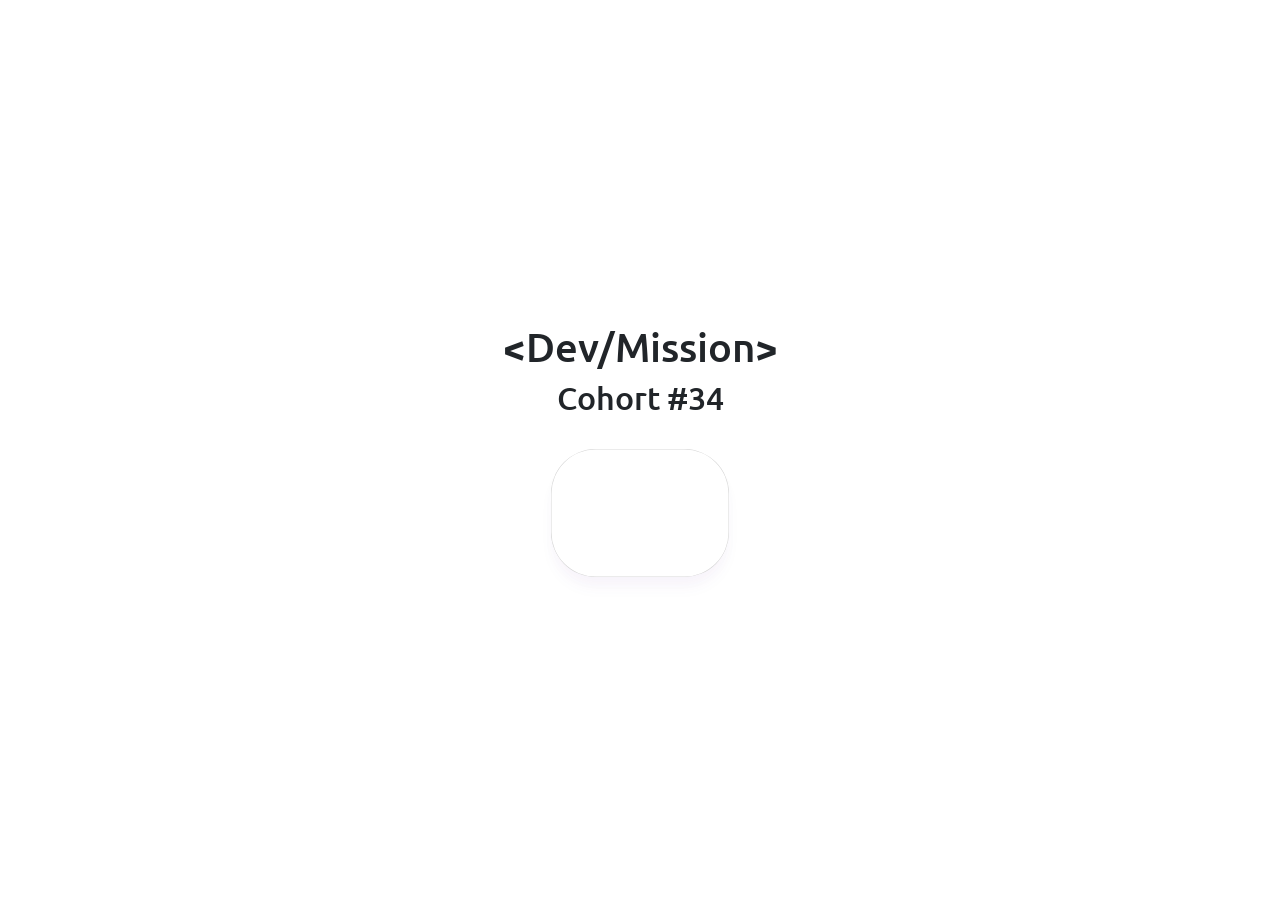
==== index.html @ d8a3e5ca "added two backgrounds" ====
<!DOCTYPE html>
<html lang="en">
<head>
    <meta charset="UTF-8">
    <meta name="viewport" content="width=device-width, initial-scale=1.0">
    <meta property="og:title" content="#">
    <meta property="og:description" content="#">
    <meta property="og:site-name" content="#">
    <meta property="og:type" content="website">
    <meta property="og:image" content="#">
    <meta property="og:url" content="#">

    <!--Google Fonts Links Embeded-->
    <link rel="preconnect" href="https://fonts.googleapis.com">
    <link rel="preconnect" href="https://fonts.gstatic.com" crossorigin>
    <link href="https://fonts.googleapis.com/css2?family=Open+Sans:ital,wght@0,300..800;1,300..800&family=Ubuntu:ital,wght@0,300;0,400;0,500;0,700;1,300;1,400;1,500;1,700&display=swap" rel="stylesheet">

    <!--Bootstrap Links Embeded-->
    <link
        href="https://fonts.googleapis.com/css2?family=Didact+Gothic&family=Funnel+Display:wght@300..800&family=Jost:ital,wght@0,100..900;1,100..900&family=Yuji+Syuku&display=swap"
        rel="stylesheet">
    <link href="https://cdn.jsdelivr.net/npm/bootstrap@5.3.8/dist/css/bootstrap.min.css" rel="stylesheet"
        integrity="sha384-sRIl4kxILFvY47J16cr9ZwB07vP4J8+LH7qKQnuqkuIAvNWLzeN8tE5YBujZqJLB" crossorigin="anonymous">
    <link rel="icon" href="DM-34.png">
    <link rel="stylesheet" href="styleAnimate.css">
    <link rel="stylesheet" href="style.css">
    <title>Cohort #34 | Class Directory</title>
</head>

<body class="text-center scrolling-background-index">
    <div class="finisher-header" style="position: absolute; width: 100%; height: 100%; top: 0; left: 0; z-index: -1;"></div>
    
    <div style="position: relative; z-index: 1; min-height: 100vh; display: flex; flex-direction: column; justify-content: center; align-items: center;">
        <h1>&lt;Dev/Mission&gt;</h1>
        <h2>Cohort #34</h2>
        <div class="mt-4">
            <a href="home.html" class="btn btn-primary">Enter</a>
        </div>
    </div>

<script src="finisher-header.es5.min.js" type="text/javascript"></script>
<script type="text/javascript">
new FinisherHeader({
  "count": 90,
  "size": {
    "min": 1,
    "max": 33,
    "pulse": 0
  },
  "speed": {
    "x": {
      "min": 0,
      "max": 0.4
    },
    "y": {
      "min": 0,
      "max": 0.1
    }
  },
  "colors": {
    "background": "#2558a2",
    "particles": [
      "#ffffff",
      "#87ddfe",
      "#acaaff",
      "#1bffc2",
      "#f88aff"
    ]
  },
  "blending": "screen",
  "opacity": {
    "center": 0.15,
    "edge": 0.4
  },
  "skew": -2,
  "shapes": [
    "c",
    "s",
    "t"
  ]
});
</script>
    <!--JavaScript Bootstrap-->
    <script src="https://cdn.jsdelivr.net/npm/@popperjs/core@2.11.8/dist/umd/popper.min.js"
        integrity="sha384-I7E8VVD/ismYTF4hNIPjVp/Zjvgyol6VFvRkX/vR+Vc4jQkC+hVqc2pM8ODewa9r"
        crossorigin="anonymous"></script>
    <script src="https://cdn.jsdelivr.net/npm/bootstrap@5.3.8/dist/js/bootstrap.min.js"
        integrity="sha384-G/EV+4j2dNv+tEPo3++6LCgdCROaejBqfUeNjuKAiuXbjrxilcCdDz6ZAVfHWe1Y"
        crossorigin="anonymous"></script>

    <script src="script.js" type="text/babel" defer></script>
    <script src="animateScript.js" type="text/babel" defer></script>
</body>

</html>
---- styleAnimate.css ----
/* -- Index Button -- */
.btn {
  font-family: "Ubuntu";
  text-transform: none;
  font-size: clamp(20px, 4vw, 7vh);
  display: inline-flex;
  width: auto;
  padding: 0.5em;
  border-radius: 0.875em;
  box-shadow: 
    inset 0 0px 0px 0.5px rgba(0, 0, 0, 0.2),
    rgba(100, 0, 166, 0.03) 0px 0.25em 0.3em -1px,
    rgba(100, 0, 166, 0.02) 0px 0.15em 0.25em -1px;
  position: relative;
  background: transparent;
  outline: 2px solid transparent;
  border: none;
  transform: scale(1);
  z-index: 1;
}
.btn span {
  text-wrap: nowrap;
  background: #3a3a3a;
  background-image: linear-gradient(#434343, #2a2a2a);
  padding: 1em 1.5em;
  border-radius: 0.5em;
  position: relative;
  isolation: isolate;
  box-shadow: 
    rgba(0, 0, 0, 0.2) 0px 0.25em 0.3em -1px,
    rgba(0, 0, 0, 0.12) 0px 0.15em 0.25em -1px;
  z-index: 1;
}
.btn span::before {
  content: "";
  position: absolute;
  inset: 0.5em 0.75em;
  background-image: linear-gradient(#2e2e2e, #474747);
  border-radius: 4em;
  z-index: -1;
}
.btn:focus {
  outline: 2px solid transparent;
}
.btn:focus-visible {
  outline: 2px solid oklch(28.576% 0.13004 313.438);
}
.btn:hover {
  opacity: 1;
}
.btn:active,
.btn.active {
  transform: scale(0.975);
  box-shadow: 
    inset 0 0px 0px 0.5px rgba(0, 0, 0, 0.2),
    rgba(43, 106, 148, 0.015) 0px 0.125em 0.15em 0px,
    rgba(43, 106, 148, 0.0151) 0px 0.075em 0.125em 0px;
  & span {
    transform: scale(0.975);
    box-shadow: 
      rgba(0, 0, 0, 0.2) 0px 0.1em 0.15em -1px,
      rgba(0, 0, 0, 0.12) 0px 0.075em 0.1em -1px;
  }
}
.btn,
.btn:focus:not(:active) {
  transition: transform var(--spring-duration) var(--spring-easing),
    border 0.6s ease-out, box-shadow 0.3s ease-out, ;
}
.btn:active,
.btn.active {
  transition: transform 0.033s ease-out, border 0.3s ease-out,
    box-shadow 0.3s ease-out;
}

.btn::before {
  content: "";
  position: absolute;
  inset: 0em;
  
  z-index: -2;
  opacity: 0.4;
  scale: 0.96 0.9;
  border-radius: 0.75em;
  transition: all 0.25s ease;
}
.btn:after {
  z-index: -1;
  content: "";
  position: absolute;
  inset: 0;
  background: rgba(255, 255, 255, 0.2);
  border-radius: 0.875em;
  transition: all 0.25s ease;
}

.btn:hover::before,
.btn:focus::before {
  opacity: 0.6;
  scale: 1;
  filter: blur(1em);
}

.btn:focus::before,
.btn.active::before {
  animation: pulse 2s ease-in-out infinite both;
}

.btn:hover::after,
.btn:focus::after,
.btn.active::after {
  background: rgba(255, 255, 255, 0.5);
  backdrop-filter: blur(30px);
  box-shadow: 
    inset 1px 0px 0px 0px rgba(0,0,0,0.1),
    inset -1px 0px 0px 0px rgba(0,0,0,0.1),
    inset 0 1px 0px 0px rgba(255, 255, 255, 0.75),
    inset 0 -1px 0px 0px rgba(255, 255, 255, 0.755);
}



/* -- Glass Files Section -- */
.icon-btns {
  display: flex;
  flex-direction: row;
  justify-content: space-evenly;
  align-items: center;
  gap: 80px; 
  overflow: visible;
}
.icon-btn {
  background-color: transparent;
  outline: none;
  position: relative;
  width: 15em;
  height: 15em;
  perspective: 24em;
  transform-style: preserve-3d;
  -webkit-tap-highlight-color: transparent;
  border: none;
  cursor: pointer;
}

.icon-btn__back,
.icon-btn__front,
.icon-btn__label {
  transition:
    opacity 0.3s cubic-bezier(0.83, 0, 0.17, 1),
    transform 0.3s cubic-bezier(0.83, 0, 0.17, 1);
}

.icon-btn__back,
.icon-btn__front {
  border-radius: 1.25em;
  position: absolute;
  top: 0;
  left: 0;
  width: 100%;
  height: 100%;
}

.icon-btn__back {
  box-shadow: 0.5em -0.5em 0.75em hsla(223, 10%, 10%, 0.15);
  display: block;
  transform: rotate(15deg);
  transform-origin: 100% 100%;
  will-change: transform;
}

.icon-btn__front {
  background-color: hsla(0, 0%, 100%, 0.15);
  box-shadow: 0 0 0 0.1em hsla(0, 0%, 100%, 0.3) inset;
  backdrop-filter: blur(0.75em);
  -webkit-backdrop-filter: blur(0.75em);
  -moz-backdrop-filter: blur(0.75em);
  display: flex;
  transform-origin: 80% 50%;
  will-change: transform;
}

.icon-btn__icon {
  font-size: 100px;
  opacity: 0.75;
  margin: auto;
  display: flex;
  align-items: center;
  justify-content: center;
}

.icon-btn__label {
  font-size: 1.25em;
  white-space: nowrap;
  text-align: center;
  line-height: 2;
  opacity: 0;
  position: absolute;
  top: 100%;
  right: 0;
  left: 0;
  transform: translateY(0);
}

.icon-btn:focus-visible .icon-btn__back,
.icon-btn:hover .icon-btn__back {
  transform: rotate(25deg) translate3d(-0.5em, -0.5em, 0.5em);
}

.icon-btn:focus-visible .icon-btn__front,
.icon-btn:hover .icon-btn__front {
  transform: translate3d(0, 0, 2em);
}

.icon-btn:focus-visible .icon-btn__label,
.icon-btn:hover .icon-btn__label {
  opacity: 1;
  transform: translateY(20%);
}

@media (min-width: 768px) {
  .icon-btns {
    grid-template-columns: repeat(3, 1fr);
  }
}

/* -- Card Section -- */
:root {
  --color1: rgba(0, 231, 255, 0.5);
  --color2: rgba(255, 0, 231, 0.5);
  --holo-sparkles: url("https://assets.codepen.io/13471/sparkles.gif");
  --holo-gradient: url(https://assets.codepen.io/13471/holo.png);
}

/* --- Card Base --- */
.traineeCard.card {
  position: relative;
    width: 340px;
    height: 500px;
    border-radius: 30px;
    overflow: hidden;
    cursor: pointer;
    background-image: var(--bg-front); /* Image default */
    background-size: cover;
    background-position: center;
    transition: opacity 0.5s ease-in-out;
    transform: rotateX(var(--ty)) rotateY(var(--tx));
}

/* Image Swap on Hover */
.traineeCard.card:hover {
  background-image: var(--bg-back);
  box-shadow: 0 0 20px rgba(255,255,255,0.2);
}

.pc-back-image {
    position: absolute;
    inset: 0;
    z-index: 0; /* Behind the holo effects and text */
    background-image: var(--bg-back);
    background-size: cover;
    background-position: center;
    opacity: 0; /* Hidden by default */
    transition: opacity 0.6s ease-in-out; /* The fade duration */
    pointer-events: none;
}

/* --- Holo Overlays (Must be between image and text) --- */
.traineeCard.card::before,
.traineeCard.card::after {
  content: "";
  position: absolute;
  inset: 0;
  pointer-events: none;
  background-repeat: no-repeat;
  opacity: 0.5;
  mix-blend-mode: color-dodge;
  z-index: 1; /* Sits above image, below text */
  transition: all 0.33s ease;
}

.traineeCard.card::before {
  content: "";
  position: absolute;
  inset: 0;
  background-image: linear-gradient(115deg, transparent 0%, var(--color1) 30%, transparent 50%, var(--color2) 70%, transparent 100%);
  background-size: 300% 300%;
  background-position: var(--lp) var(--tp);
  mix-blend-mode: color-dodge;
  opacity: var(--opc);
  z-index: 1;
}

.traineeCard.card::after {
  content: "";
  position: absolute;
  inset: 0;
  background-image: var(--sparkles);
  background-size: 150%;
  background-position: var(--lp) var(--tp);
  mix-blend-mode: color-dodge;
  opacity: var(--opc);
  z-index: 2;
}

/* --- Text Layers (Must be top-most) --- */
.pc-header, .pc-glass-footer {
  position: relative;
  z-index: 5; /* Above Holo layers */
  pointer-events: none;
}

.pc-header {
  position: absolute;
  padding-bottom: 100px;
  top: 20px;
  left: 20px;
  text-align: left;
}

.pc-glass-footer {
  position: absolute;
  bottom: 20px;
  left: 20px;
  right: 20px;
  background: rgba(255, 255, 255, 0.15);
  backdrop-filter: blur(15px);
  border: 1px solid rgba(255, 255, 255, 0.2);
  border-radius: 20px;
  padding: 15px;
  pointer-events: auto; /* Allows clicking buttons */
}

.pc-name { 
  font-family: "Ubuntu";
  font-size: 1.8rem; 
  margin: 0; 
  color: #1377FF; 
  text-shadow: 1px 1px .5px black;
}
.pc-title { 
  font-family: "Open Sans";
  font-size: 1.1rem; 
  opacity: 0.9; 
  font-weight: bold; 
  color: #2F1078; 
  margin: 5px 0 0 0; 
}
.pc-handle { font-weight: bold; margin: 0; }
.pc-status { font-size: 0.85rem; opacity: 0.8; margin: 0; }

.pc-contact-btn {
  background: rgba(255, 255, 255, 0.2);
  border: 1px solid rgba(255, 255, 255, 0.3);
  color: white;
  padding: 8px 16px;
  border-radius: 12px;
  cursor: pointer;
  float: right;
}

.traineeCard.card:hover .pc-back-image {
    opacity: 1;
}

.traineeCard.card::before, 
.traineeCard.card::after {
    z-index: 2; /* Forces sparkles on top of images */
}
.pc-header, .pc-glass-footer {
    z-index: 5;
}
/* Animations */
.traineeCard.card.animated { animation: holoCard 12s ease 0s 1; }
.traineeCard.card.animated::before { animation: holoGradient 12s ease 0s 1; }
.traineeCard.card.animated::after { animation: holoSparkle 12s ease 0s 1; }

@keyframes holoSparkle {
  0%, 100% { opacity: .75; background-position: 50% 50%; filter: brightness(1.2) contrast(1.25); }
  50% { opacity: 1; background-position: 60% 60%; filter: brightness(1) contrast(1); }
}

@keyframes holoGradient {
  0%, 100% { opacity: 0.5; background-position: 50% 50%; }
  50% { background-position: 100% 100%; opacity: 1; }
}

@keyframes holoCard {
  0%, 100% { transform: rotateY(0deg); }
  50% { transform: rotateY(15deg); }
}
---- style.css ----
body {
    font-family: "Ubuntu";
    margin: 0;
    padding: 0;
    width: 100%;
    height: 100%;
}

p {
    font-family: "Open Sans";
}

nav {
    background-color: #300F77;
}

.nav-link {
    color: #85B8FF;
}

/* --- NEW CARD STYLES (REQUIRED FOR THE API DATA DONT DELETE) --- */

/* Ensures the cards sit side-by-side in a grid */
#student-directory, #instructor-directory {
    display: flex;
    flex-wrap: wrap;
    gap: 20px;
    justify-content: center;
}

/*  Card Container */
.pc-card-wrapper {
    width: 100%;
    max-width: 350px;
    perspective: 1000px;
    margin-bottom: 20px;
}

/* The "Glass" look for the Airtable data */
.pc-inside {
    position: relative;
    padding: 25px;
    border-radius: 20px;
    color: white;
    overflow: hidden;
    transition: transform 0.1s ease-out;
    box-shadow: 0 10px 30px rgba(0, 0, 0, 0.1);
    border: 1px solid rgba(255, 255, 255, 0.2);
}

/* Styling for the "Serious Photo */

/* Text inside the cards */
.pc-details h3 {
    font-size: 1.4rem;
    margin: 0;
    font-weight: 700;
}

.pc-details p {
    font-size: 0.9rem;
    opacity: 0.9;
}

.pc-handle {
    font-family: monospace;
    font-size: 0.85rem;
    color: #71C4FF;
}

/* The Button */
.pc-contact-btn {
    background: rgba(255, 255, 255, 0.2);
    border: none;
    padding: 8px 15px;
    border-radius: 10px;
    color: white;
    font-size: 0.8rem;
    cursor: pointer;
    transition: 0.3s;
}

.pc-contact-btn:hover {
    background: rgba(255, 255, 255, 0.4);
}

/* Styling for the Serious & Funny Photos */
.avatar {
    width: 70px !important;
    height: 70px !important;
    min-width: 70px; 
    min-height: 70px; 
    border-radius: 50% !important;
    object-fit: cover !important; 
    object-position: center;
    flex-shrink: 0; 
    border: 3px solid rgba(255, 255, 255, 0.3);
    display: block;
    margin-bottom: 15px;
}

/* Container to hold the background image */
.pc-bg-image-container {
    position: absolute;
    top: 0;
    left: 0;
    width: 100%;
    height: 100%;
    z-index: 0; /* Keeps it behind text */
    overflow: hidden;
    border-radius: 20px;
}

/* The image style */
.pc-card-bg {
    width: 100%;
    height: 100%;
    object-fit: cover; 
    object-position: center;
    opacity: 0.6; 
}


.pc-content {
    position: relative;
    z-index: 2;
}

/* --- CHANGES MADE BY ---->  !!!DANIEL!!! <--- IF ANY QUESTIONS ASK ME --- */


/* charlotte addition */

/* for index - landing page */
.scrolling-background-home { 
    height: 100vh;
    background-image: url('backgrounds/home-background.png');
    background-size: cover;
    background-repeat: repeat-y;
    animation: scroll-vertical 30s ease-in-out infinite alternate;
} 

.scrolling-background-directory {
    height: 100vh;
    background-image: url('backgrounds/directory-background.png');
    background-size: cover;
    background-repeat: repeat-y;
    animation: scroll-vertical 30s ease-in-out infinite alternate;
}

@keyframes scroll-vertical {
    0% {
        background-position: 0 0;
    }
    100% {
        background-position: 0 100%;
    }
}
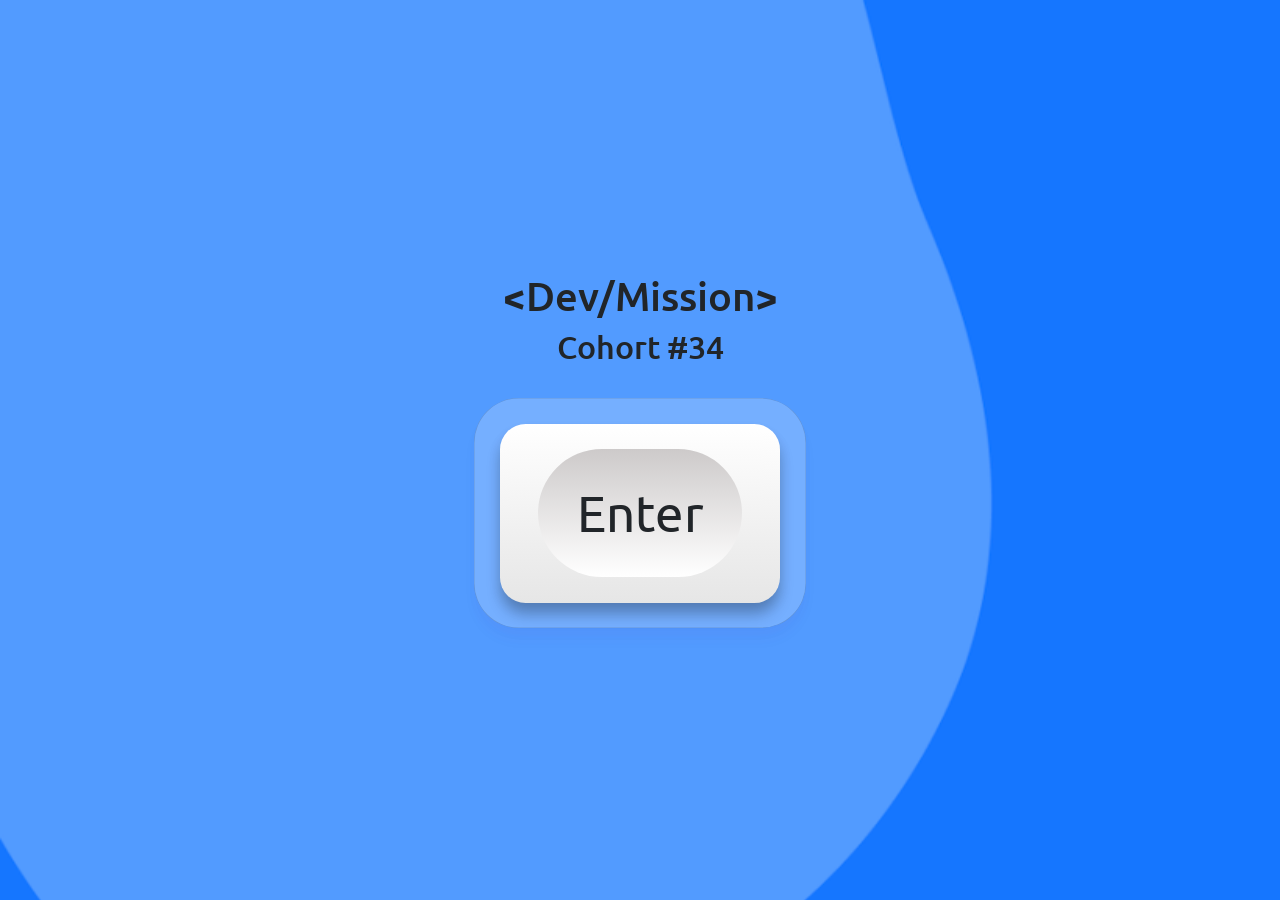
==== commit 1333b2d1: "Add Instructors & backgrounds Fixed some of the modal style, instructors, fixed index design" ====
--- a/index.html
+++ b/index.html
@@ -28,17 +28,18 @@
 </head>
 
 <body class="text-center scrolling-background-index">
-    <div class="finisher-header" style="position: absolute; width: 100%; height: 100%; top: 0; left: 0; z-index: -1;"></div>
+    <div style="position: absolute; width: 100%; height: 100%; top: 0; left: 0; z-index: -1;"></div>
     
     <div style="position: relative; z-index: 1; min-height: 100vh; display: flex; flex-direction: column; justify-content: center; align-items: center;">
         <h1>&lt;Dev/Mission&gt;</h1>
         <h2>Cohort #34</h2>
         <div class="mt-4">
-            <a href="home.html" class="btn btn-primary">Enter</a>
+        <a href="home.html"><button class="btn">
+        <span>Enter</span>
+      </button></a>
         </div>
     </div>
 
-<script src="finisher-header.es5.min.js" type="text/javascript"></script>
 <script type="text/javascript">
 new FinisherHeader({
   "count": 90,
@@ -80,6 +81,7 @@
   ]
 });
 </script>
+
     <!--JavaScript Bootstrap-->
     <script src="https://cdn.jsdelivr.net/npm/@popperjs/core@2.11.8/dist/umd/popper.min.js"
         integrity="sha384-I7E8VVD/ismYTF4hNIPjVp/Zjvgyol6VFvRkX/vR+Vc4jQkC+hVqc2pM8ODewa9r"
--- a/styleAnimate.css
+++ b/styleAnimate.css
@@ -21,7 +21,7 @@
 .btn span {
   text-wrap: nowrap;
   background: #3a3a3a;
-  background-image: linear-gradient(#434343, #2a2a2a);
+  background-image: linear-gradient(#ffffff, #e6e6e6);
   padding: 1em 1.5em;
   border-radius: 0.5em;
   position: relative;
@@ -35,7 +35,7 @@
   content: "";
   position: absolute;
   inset: 0.5em 0.75em;
-  background-image: linear-gradient(#2e2e2e, #474747);
+  background-image: linear-gradient(#cdcaca, #ffffff);
   border-radius: 4em;
   z-index: -1;
 }
@@ -109,7 +109,7 @@
 .btn:hover::after,
 .btn:focus::after,
 .btn.active::after {
-  background: rgba(255, 255, 255, 0.5);
+  background: rgba(157, 126, 200, 0.5);
   backdrop-filter: blur(30px);
   box-shadow: 
     inset 1px 0px 0px 0px rgba(0,0,0,0.1),
@@ -322,7 +322,7 @@
   bottom: 20px;
   left: 20px;
   right: 20px;
-  background: rgba(255, 255, 255, 0.15);
+  background: rgba(183, 213, 241, 0.2);;
   backdrop-filter: blur(15px);
   border: 1px solid rgba(255, 255, 255, 0.2);
   border-radius: 20px;
@@ -332,32 +332,43 @@
 
 .pc-name { 
   font-family: "Ubuntu";
-  font-size: 1.8rem; 
+  font-size: 1.5rem; 
   margin: 0; 
   color: #1377FF; 
   text-shadow: 1px 1px .5px black;
 }
 .pc-title { 
   font-family: "Open Sans";
-  font-size: 1.1rem; 
+  font-size: 1rem; 
   opacity: 0.9; 
   font-weight: bold; 
   color: #2F1078; 
   margin: 5px 0 0 0; 
 }
-.pc-handle { font-weight: bold; margin: 0; }
-.pc-status { font-size: 0.85rem; opacity: 0.8; margin: 0; }
+
 
 .pc-contact-btn {
-  background: rgba(255, 255, 255, 0.2);
+  height: 25px;
+  width: 25px;
+  background: none;
   border: 1px solid rgba(255, 255, 255, 0.3);
-  color: white;
-  padding: 8px 16px;
+  color: #1377FF;
+  font-weight: bold;
+  font-size: 20px;
+  padding: 4px 8px;
   border-radius: 12px;
   cursor: pointer;
   float: right;
 }
-
+#seeMore{
+    bottom: 20px;  
+    right: 20px;
+    font-size: .75rem;
+
+}
+.pc-glass-footer:hover {
+    background: oklch(56.952% 0.20239 309.811 / 0.274);
+}
 .traineeCard.card:hover .pc-back-image {
     opacity: 1;
 }
--- a/style.css
+++ b/style.css
@@ -17,127 +17,13 @@
 .nav-link {
     color: #85B8FF;
 }
-
-/* --- NEW CARD STYLES (REQUIRED FOR THE API DATA DONT DELETE) --- */
-
-/* Ensures the cards sit side-by-side in a grid */
-#student-directory, #instructor-directory {
-    display: flex;
-    flex-wrap: wrap;
-    gap: 20px;
-    justify-content: center;
-}
-
-/*  Card Container */
-.pc-card-wrapper {
-    width: 100%;
-    max-width: 350px;
-    perspective: 1000px;
-    margin-bottom: 20px;
-}
-
-/* The "Glass" look for the Airtable data */
-.pc-inside {
-    position: relative;
-    padding: 25px;
-    border-radius: 20px;
-    color: white;
-    overflow: hidden;
-    transition: transform 0.1s ease-out;
-    box-shadow: 0 10px 30px rgba(0, 0, 0, 0.1);
-    border: 1px solid rgba(255, 255, 255, 0.2);
-}
-
-/* Styling for the "Serious Photo */
-
-/* Text inside the cards */
-.pc-details h3 {
-    font-size: 1.4rem;
-    margin: 0;
-    font-weight: 700;
-}
-
-.pc-details p {
-    font-size: 0.9rem;
-    opacity: 0.9;
-}
-
-.pc-handle {
-    font-family: monospace;
-    font-size: 0.85rem;
-    color: #71C4FF;
-}
-
-/* The Button */
-.pc-contact-btn {
-    background: rgba(255, 255, 255, 0.2);
-    border: none;
-    padding: 8px 15px;
-    border-radius: 10px;
-    color: white;
-    font-size: 0.8rem;
-    cursor: pointer;
-    transition: 0.3s;
-}
-
-.pc-contact-btn:hover {
-    background: rgba(255, 255, 255, 0.4);
-}
-
-/* Styling for the Serious & Funny Photos */
-.avatar {
-    width: 70px !important;
-    height: 70px !important;
-    min-width: 70px; 
-    min-height: 70px; 
-    border-radius: 50% !important;
-    object-fit: cover !important; 
-    object-position: center;
-    flex-shrink: 0; 
-    border: 3px solid rgba(255, 255, 255, 0.3);
-    display: block;
-    margin-bottom: 15px;
-}
-
-/* Container to hold the background image */
-.pc-bg-image-container {
-    position: absolute;
-    top: 0;
-    left: 0;
-    width: 100%;
-    height: 100%;
-    z-index: 0; /* Keeps it behind text */
-    overflow: hidden;
-    border-radius: 20px;
-}
-
-/* The image style */
-.pc-card-bg {
-    width: 100%;
-    height: 100%;
-    object-fit: cover; 
-    object-position: center;
-    opacity: 0.6; 
-}
-
-
-.pc-content {
-    position: relative;
-    z-index: 2;
-}
-
-/* --- CHANGES MADE BY ---->  !!!DANIEL!!! <--- IF ANY QUESTIONS ASK ME --- */
-
-
-/* charlotte addition */
-
-/* for index - landing page */
+/* --- Background Animated --- */
 .scrolling-background-home { 
     height: 100vh;
     background-image: url('backgrounds/home-background.png');
     background-size: cover;
     background-repeat: repeat-y;
-    animation: scroll-vertical 30s ease-in-out infinite alternate;
+    animation: scroll-vertical 15s linear infinite alternate;
 } 
 
 .scrolling-background-directory {
@@ -145,7 +31,31 @@
     background-image: url('backgrounds/directory-background.png');
     background-size: cover;
     background-repeat: repeat-y;
-    animation: scroll-vertical 30s ease-in-out infinite alternate;
+    animation: scroll-vertical 15s linear infinite alternate;
+}
+
+.scrolling-background-index {
+    height: 100vh;
+    background-image: url('backgrounds/index-background.png');
+    background-size: cover;
+    background-repeat: repeat-y;
+    animation: scroll-vertical 10s linear infinite alternate;
+}
+
+.scrolling-background-instructors {
+    height: 100vh;
+    background-image: url('backgrounds/instructors-background.png');
+    background-size: cover;
+    background-repeat: repeat-y;
+    animation: scroll-vertical 15s linear infinite alternate;
+}
+
+.scrolling-background-gallery {
+    height: 100vh;
+    background-image: url('backgrounds/gallery-background.png');
+    background-size: cover;
+    background-repeat: repeat-y;
+    animation: scroll-vertical 15s linear infinite alternate;
 }
 
 @keyframes scroll-vertical {
@@ -156,3 +66,140 @@
         background-position: 0 100%;
     }
 }
+
+/* Ensures the cards sit side-by-side in a grid */
+#student-directory{
+    display: grid;
+    grid-template-columns: repeat(5, 1fr);
+    gap: 20px;
+    justify-content: center;
+    padding: 20px;
+}
+#instructor-directory {
+    display: grid;
+    grid-template-columns: repeat(3, 1fr);
+    gap: 20px;
+    justify-content: center;
+    margin: 20px;
+    padding: 20px;
+}
+
+/* --- DETAIL VIEW STYLES BY JOSELITO --- */
+/* Colors matched with Cohort #34 card aesthetics */
+.modal {
+display: none;
+position: fixed;
+z-index: 1000;
+top: 0; left: 0; width: 100%; height: 100%;
+background: rgba(0, 0, 0, 0.85);
+backdrop-filter: blur(12px),opacity(50%);
+}
+.modal-top{
+    display: flex;
+    gap: 30px;
+    flex-wrap: wrap;
+}
+
+.modal-content {
+color: white;
+background: linear-gradient(145deg, #1a1a1a, #0d0d0d);
+width: 90%; max-width: 1000px;
+margin: 3% auto; padding: 50px;
+border-radius: 24px;
+border: 1px solid rgba(255, 255, 255, 0.1);
+position: relative;
+box-shadow: 0 0 40px rgba(0, 170, 255, 0.3); /* Blue glow */
+}
+
+.modal-layout { display: flex; gap: 50px; }
+.main-photo {
+width: 300px; height: 380px;
+border-radius: 20px; background-size: cover;
+background-position: center;
+border: 3px solid rgba(0, 170, 255, 0.4);
+}
+.nameIcons{
+    display: flex;
+    flex-direction: row;
+    justify-content: left;
+    align-content: space-between;
+    text-align: center;
+}
+.social-icons { 
+    width: 55px;
+    height: 50px;
+    display: flex; 
+    gap: 15px; 
+    margin-left: 20px;
+    align-items: center;
+   
+}
+.social-btn{
+    height: 40px !important;
+    border-radius: 15px;
+    background-color: white;
+}
+.social-btn img { 
+    height: 40px !important;
+    filter: grayscale(30%); 
+    transition: 0.3s; 
+}
+.social-btn:hover img { 
+    transform: scale(1.2); 
+    filter: none; 
+}
+.subtitle { color: #00aaff; font-size: 1.2rem; margin: 5px 0 25px 0; font-weight: bold; }
+.info-box {
+color: white !important;
+background: rgba(255, 255, 255, 0.05);
+padding: 15px; 
+margin: 20px;
+border-radius: 12px;
+border: 1px solid rgba(255, 255, 255, 0.05);
+}
+.info-box label { display: block; color: #00aaff; font-size: 0.7rem; font-weight: bold;
+margin-bottom: 5px; }
+.info-grid{
+    padding-bottom: 20px;
+    margin-bottom: 20px;
+}
+.projects-section{
+    margin-top: 30px; 
+    width: 100%;
+}
+.projects-container {
+    display: flex;
+    flex-direction: row; 
+    flex-wrap: wrap; 
+    gap: 20px;
+    margin-top: 10px;
+}
+
+.section-label{
+     margin-bottom: 10px; 
+}
+
+.project-btn {
+    flex: 1 1 200px;
+    display: flex;
+    flex-direction: column;
+    height: 120px;
+    background: rgba(255, 255, 255, 0.03);
+    border: 1px solid rgba(255, 255, 255, 0.1);
+    border-radius: 12px; 
+    overflow: hidden;
+    text-decoration: none; 
+    color: white; 
+    transition: 0.3s;
+}
+.project-btn:hover {
+background: rgba(0, 170, 255, 0.1);
+border-color: #00aaff;
+}
+.btn-img { height: 50px; background-size: cover; background-position: center; opacity: 0.6; }
+.project-btn span { 
+    display: inline-block; padding: 5px; font-size: 0.7rem; font-weight: bold;
+text-align: center; }
+
+.close-x { position: absolute; right: 25px; top: 15px; font-size: 35px; cursor: pointer; color:
+#888; }
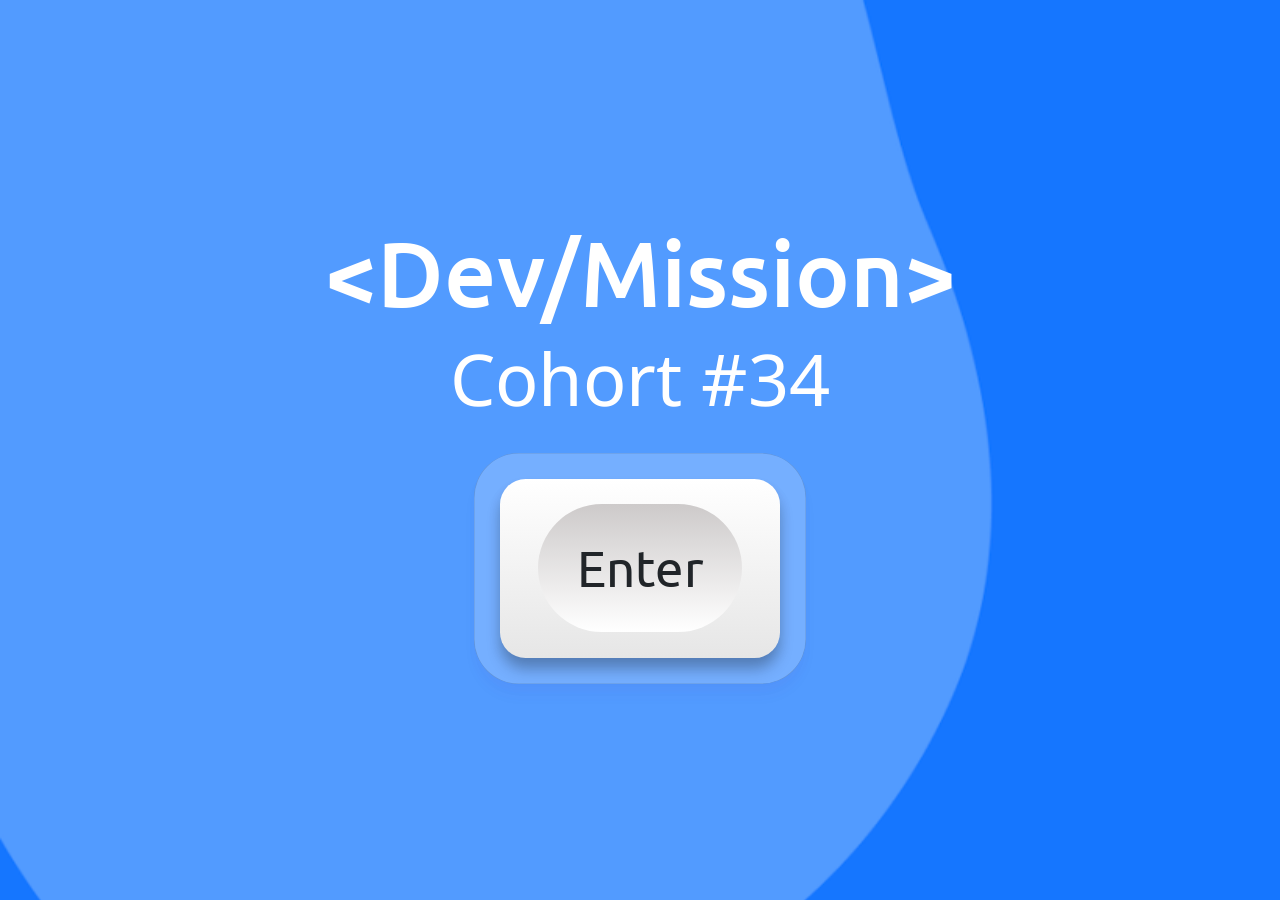
==== commit bb4bc339: "Home Icons Added Home has the images/videos, header updated the meta info, all fonts should be Ubunt" ====
--- a/index.html
+++ b/index.html
@@ -3,9 +3,9 @@
 <head>
     <meta charset="UTF-8">
     <meta name="viewport" content="width=device-width, initial-scale=1.0">
-    <meta property="og:title" content="#">
-    <meta property="og:description" content="#">
-    <meta property="og:site-name" content="#">
+    <meta property="og:title" content="Dev/Mission Cohort #34 | Class Directory">
+    <meta property="og:description" content="Dev/Mission Cohort #34 Class Directory Project">
+    <meta property="og:site-name" content="Dev/Mission Cohort #34 | Landing-Page">
     <meta property="og:type" content="website">
     <meta property="og:image" content="#">
     <meta property="og:url" content="#">
@@ -31,8 +31,8 @@
     <div style="position: absolute; width: 100%; height: 100%; top: 0; left: 0; z-index: -1;"></div>
     
     <div style="position: relative; z-index: 1; min-height: 100vh; display: flex; flex-direction: column; justify-content: center; align-items: center;">
-        <h1>&lt;Dev/Mission&gt;</h1>
-        <h2>Cohort #34</h2>
+        <h1 class="indexHeading">&lt;Dev/Mission&gt;</h1>
+        <h2 class="indexSubHeading">Cohort #34</h2>
         <div class="mt-4">
         <a href="home.html"><button class="btn">
         <span>Enter</span>
--- a/styleAnimate.css
+++ b/styleAnimate.css
@@ -43,7 +43,7 @@
   outline: 2px solid transparent;
 }
 .btn:focus-visible {
-  outline: 2px solid oklch(28.576% 0.13004 313.438);
+  outline: 2px solid oklch(70.23% 0.00319 264.709);
 }
 .btn:hover {
   opacity: 1;
@@ -172,24 +172,29 @@
   background-color: hsla(0, 0%, 100%, 0.15);
   box-shadow: 0 0 0 0.1em hsla(0, 0%, 100%, 0.3) inset;
   backdrop-filter: blur(0.75em);
-  -webkit-backdrop-filter: blur(0.75em);
+  -webkit-backdrop-filter: blur(0.5em);
   -moz-backdrop-filter: blur(0.75em);
   display: flex;
   transform-origin: 80% 50%;
   will-change: transform;
 }
 
-.icon-btn__icon {
+.icon-btn__icon, .icon-video{
+  width: 200px;
+  width: 100%;
+  height: 100%;
+  border-radius: 20px;
   font-size: 100px;
   opacity: 0.75;
   margin: auto;
-  display: flex;
-  align-items: center;
-  justify-content: center;
+  object-fit: cover;
+  object-position: center;
 }
 
 .icon-btn__label {
-  font-size: 1.25em;
+  font-family: "Ubuntu";
+  color: white;
+  font-size: 1.5em;
   white-space: nowrap;
   text-align: center;
   line-height: 2;
--- a/style.css
+++ b/style.css
@@ -17,7 +17,33 @@
 .nav-link {
     color: #85B8FF;
 }
-/* --- Background Animated --- */
+.indexHeading{
+    font-family: "Ubuntu";
+    color: #FFFF;
+    font-size: 92px;
+    font-weight: 500;
+}
+.indexSubHeading{
+    font-family: "Open Sans";
+    color: #FFFF;
+    font-size: 72px;
+    font-weight: 450;
+}
+.cohort34Icon{
+    display: flex;
+    justify-content: center;
+    position: absolute;
+    left: 50%;
+    top: 5%;
+    transform: translateX(-50%);
+    z-index: 10;
+}
+.indexIcon{
+    border-radius: 10px;
+    width: 150px;
+}
+
+/* --- Background Animated - Charlotte --- */
 .scrolling-background-home { 
     height: 100vh;
     background-image: url('backgrounds/home-background.png');
@@ -71,16 +97,22 @@
 #student-directory{
     display: grid;
     grid-template-columns: repeat(5, 1fr);
-    gap: 20px;
+    gap: 100px;
     justify-content: center;
     padding: 20px;
 }
 #instructor-directory {
     display: grid;
-    grid-template-columns: repeat(3, 1fr);
+    grid-template-columns: repeat(5, 1fr);
     gap: 20px;
     justify-content: center;
-    margin: 20px;
+    padding: 20px;
+}
+#instructor-cards {
+    display: grid;
+    grid-template-columns: repeat(5, 1fr);
+    gap: 100px;
+    justify-content: center;
     padding: 20px;
 }
 
@@ -148,7 +180,7 @@
     transform: scale(1.2); 
     filter: none; 
 }
-.subtitle { color: #00aaff; font-size: 1.2rem; margin: 5px 0 25px 0; font-weight: bold; }
+.subtitle { color: #00aaff; font-size: 1.2rem; margin: 5px 0 25px 0; font-weight: 800;  font-family: "Ubuntu";}
 .info-box {
 color: white !important;
 background: rgba(255, 255, 255, 0.05);
@@ -157,7 +189,7 @@
 border-radius: 12px;
 border: 1px solid rgba(255, 255, 255, 0.05);
 }
-.info-box label { display: block; color: #00aaff; font-size: 0.7rem; font-weight: bold;
+.info-box label { display: block; color: #00aaff; font-size: 0.7rem; font-weight: 700; font-family: "Open Sans";
 margin-bottom: 5px; }
 .info-grid{
     padding-bottom: 20px;
@@ -177,9 +209,12 @@
 
 .section-label{
      margin-bottom: 10px; 
+     font-family: "Ubuntu";
+     font-weight: 500;
 }
 
 .project-btn {
+    font-family: "Open Sans";
     flex: 1 1 200px;
     display: flex;
     flex-direction: column;
@@ -197,7 +232,7 @@
 border-color: #00aaff;
 }
 .btn-img { height: 50px; background-size: cover; background-position: center; opacity: 0.6; }
-.project-btn span { 
+.project-btn span { font-family: "Open Sans";
     display: inline-block; padding: 5px; font-size: 0.7rem; font-weight: bold;
 text-align: center; }
 
